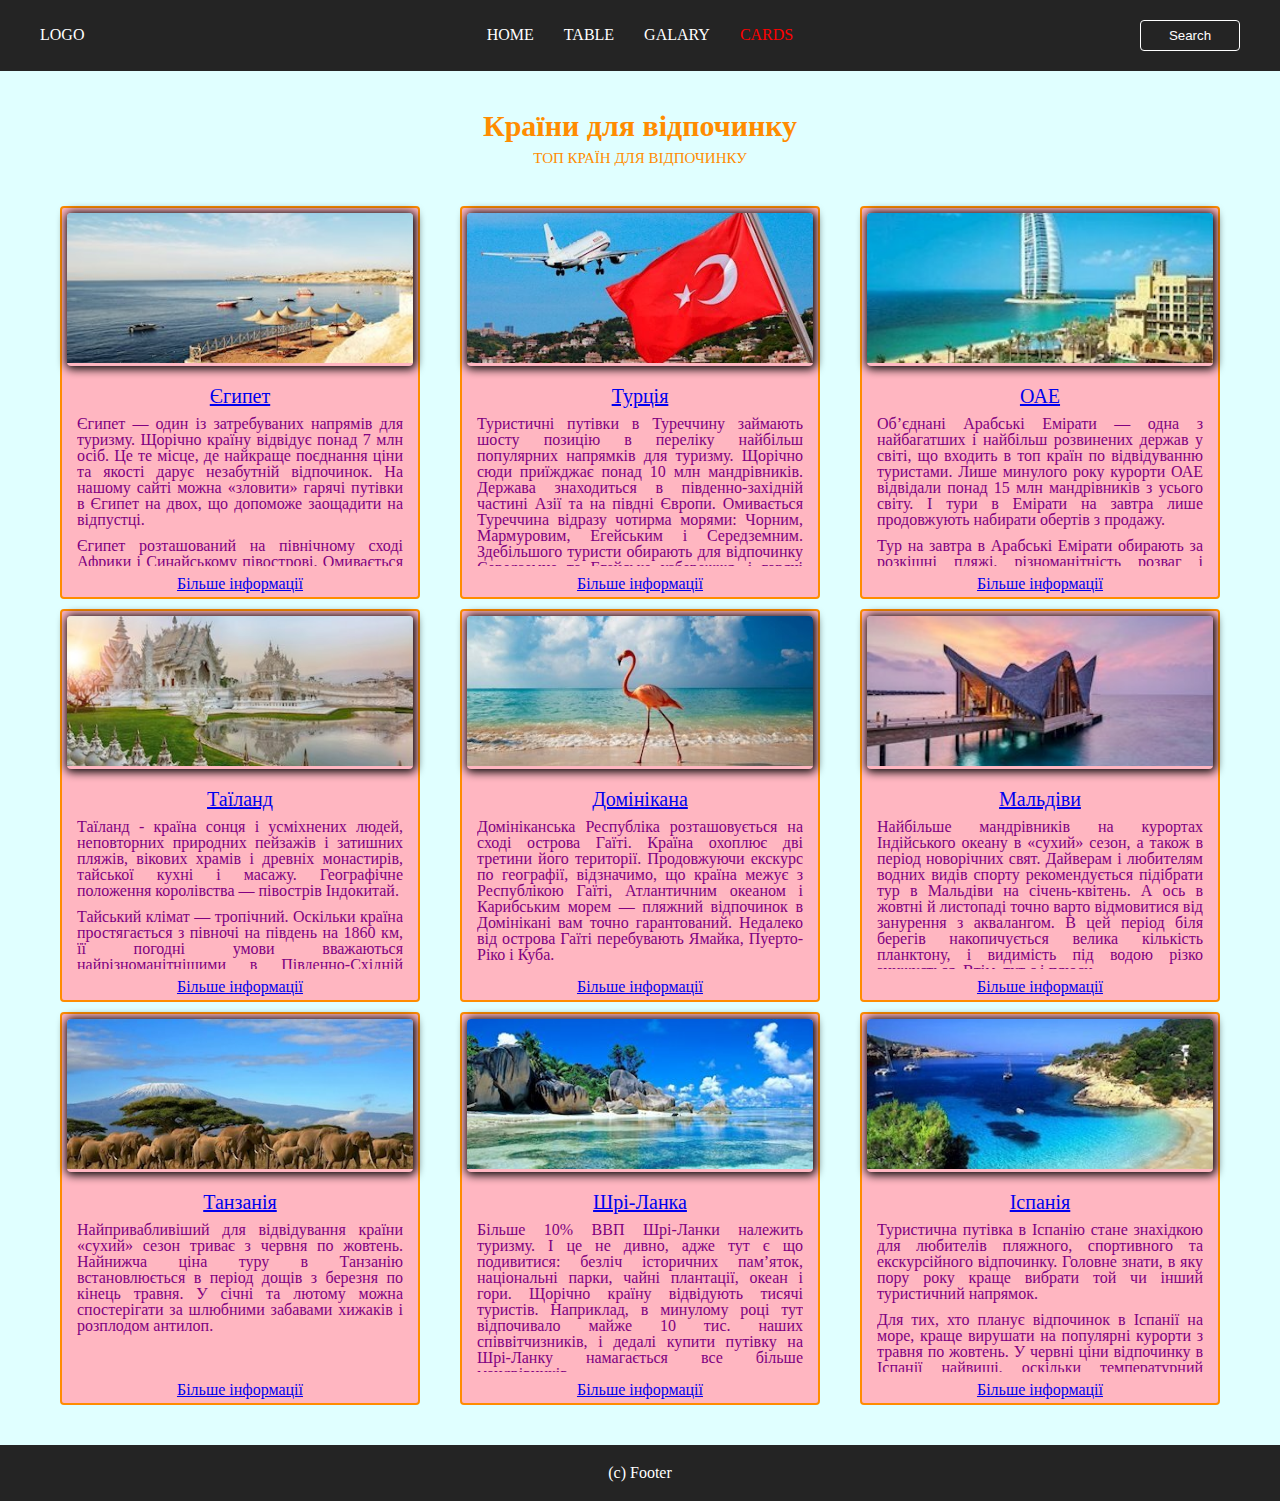
==== cards/index.html @ 5e24539f "Inline-block-practice" ====
<!DOCTYPE html>
<html lang="en">
  <head>
    <meta charset="UTF-8" />
    <meta http-equiv="X-UA-Compatible" content="IE=edge" />
    <meta name="viewport" content="width=device-width, initial-scale=1.0" />
    <title>Cards</title>
    <link rel="stylesheet" href="../css/style.css" />
  </head>
  <body>
    <div class="wrapper">
      <div class="header">
        <div class="container">
          <div class="logo">
            <a href="#">Logo</a>
          </div>
          <ul class="menu">
            <li><a href="../index.html">Home</a></li>
            <li><a href="#">Table</a></li>
            <li><a href="#">Galary</a></li>
            <li><a href="#" class="active">Cards</a></li>
          </ul>
          <div class="search">
            <button>Search</button>
          </div>
        </div>
      </div>

      <div class="container">
        <div class="title">
          <h1>Країни для відпочинку</h1>
          <p>ТОП країн для відпочинку</p>
        </div>

        <div class="box">
          <div class="card">
            <div class="tour-cards">
              <div class="image">
                <a href="https://www.poehalisnami.ua/ua/tour/egipet" target="_blank"
                  ><img
                    src="../images/Egypt.jpg"
                    width="350px"
                    height="150px"
                    alt="content image"
                /></a>
              </div>

              <div class="title-card">
               <a href="https://www.poehalisnami.ua/ua/tour/egipet" target="_blank"><h2>Єгипет</h2></a>
              </div>


              <div class="text">
                <p>
                    Єгипет — один із затребуваних напрямів для туризму. Щорічно країну відвідує понад 7 млн осіб. Це те місце, де найкраще поєднання ціни та якості дарує незабутній відпочинок. На нашому сайті можна «зловити» гарячі путівки в Єгипет на двох, що допоможе заощадити на відпустці.
                </p>
                <p>
                    Єгипет розташований на північному сході Африки і Синайському півострові. Омивається двома морями: Середземним і Червоним, що з’єднані між собою Суецьким каналом. Червоне море входить в десяток найчистіших морів на планеті. Тому дешеві путівки в Єгипет користуються попитом серед дайверів, які приїжджають сюди насолоджуватися пишністю багатого підводного світу.
                </p>
              </div>

              <div class="down-title">
                <a href="https://www.poehalisnami.ua/ua/tour/egipet" target="_blank"><h5>Більше інформації</h5></a>
              </div>
              
            </div>
          </div>

          <div class="card">
            <div class="tour-cards">
              <div class="image">
                <a href="https://www.poehalisnami.ua/ua/tour/turciya" target="_blank"
                  ><img
                    src="../images/Turkey.jpg"
                    width="350px"
                    height="150px"
                    alt="content image"
                /></a>
              </div>

              <div class="title-card">
               <a href="https://www.poehalisnami.ua/ua/tour/turciya" target="_blank"><h2>Турція</h2></a>
              </div>


              <div class="text">
                <p>
                    Туристичні путівки в Туреччину займають шосту позицію в переліку найбільш популярних напрямків для туризму. Щорічно сюди приїжджає понад 10 млн мандрівників. Держава знаходиться в південно-західній частині Азії та на півдні Європи. Омивається Туреччина відразу чотирма морями: Чорним, Мармуровим, Егейським і Середземним. Здебільшого туристи обирають для відпочинку Середземне та Егейське узбережжя, і гарячі тури в Турцію за цим напрямком користуються найвищім попитом.
                </p>

              </div>

              <div class="down-title">
                <a href="https://www.poehalisnami.ua/ua/tour/turciya" target="_blank"><h5>Більше інформації</h5></a>
              </div>
              
            </div>
          </div>

          <div class="card">
            <div class="tour-cards">
              <div class="image">
                <a href="https://www.poehalisnami.ua/ua/tour/oae" target="_blank"
                  ><img
                    src="../images/uae.jpg"
                    width="350px"
                    height="150px"
                    alt="content image"
                /></a>
              </div>

              <div class="title-card">
               <a href="https://www.poehalisnami.ua/ua/tour/oae" target="_blank"><h2>ОАЕ</h2></a>
              </div>


              <div class="text">
                <p>
                    Об’єднані Арабські Емірати — одна з найбагатших і найбільш розвинених держав у світі, що входить в топ країн по відвідуванню туристами. Лише минулого року курорти ОАЕ відвідали понад 15 млн мандрівників з усього світу. І тури в Емірати на завтра лише продовжують набирати обертів з продажу.
                </p>
                <p>
                    Тур на завтра в Арабські Емірати обирають за розкішні пляжі, різноманітність розваг і комфортабельні готелі на будь-який смак. Ознайомтеся з інформацією про кращі курорти заздалегідь, тоді якість відпочинку співпаде з вашими очікуваннями. 
                </p>
              </div>

              <div class="down-title">
                <a href="https://www.poehalisnami.ua/ua/tour/oae" target="_blank"><h5>Більше інформації</h5></a>
              </div>
              
            </div>
          </div>

          <div class="card">
            <div class="tour-cards">
              <div class="image">
                <a href="https://www.poehalisnami.ua/ua/tour/tailand" target="_blank"
                  ><img
                    src="../images/Tai.jpg"
                    width="350px"
                    height="150px"
                    alt="content image"
                /></a>
              </div>

              <div class="title-card">
               <a href="https://www.poehalisnami.ua/ua/tour/tailand" target="_blank"><h2>Таїланд</h2></a>
              </div>


              <div class="text">
                <p>
                  Таїланд - країна сонця і усміхнених людей, неповторних природних пейзажів і затишних пляжів, вікових храмів і древніх монастирів, тайської кухні і масажу. Географічне положення королівства — півострів Індокитай.
                </p>
                <p>
                  Тайський клімат — тропічний. Оскільки країна простягається з півночі на південь на 1860 км, її погодні умови вважаються найрізноманітнішими в Південно-Східній Азії.Тобто при бажанні можна купити тур на завтра в Таїланд в будь-який час року і потрапити на хорошу погоду. Головне — правильно вибрати курорт.
                </p>
              </div>

              <div class="down-title">
                <a href="https://www.poehalisnami.ua/ua/tour/tailand" target="_blank"><h5>Більше інформації</h5></a>
              </div>
              
            </div>
          </div>

          <div class="card">
            <div class="tour-cards">
              <div class="image">
                <a href="https://www.poehalisnami.ua/ua/tour/dominikana" target="_blank"
                  ><img
                    src="../images/Dominicana.jpg"
                    width="350px"
                    height="150px"
                    alt="content image"
                /></a>
              </div>

              <div class="title-card">
               <a href="https://www.poehalisnami.ua/ua/tour/dominikana" target="_blank"><h2>Домінікана</h2></a>
              </div>


              <div class="text">
                <p>
                    Домініканська Республіка розташовується на сході острова Гаїті. Країна охоплює дві третини його території. Продовжуючи екскурс по географії, відзначимо, що країна межує з Республікою Гаїті, Атлантичним океаном і Карибським морем — пляжний відпочинок в Домінікані вам точно гарантований. Недалеко від острова Гаїті перебувають Ямайка, Пуерто-Ріко і Куба.
                </p>
                <p>
                    Відмінна риса Домінікани — унікальна культура, яка сформувалася під впливом традицій таких країн, як Африка, Іспанія і Вест-Індія. Завдяки цьому і багатьом іншим особливостям регіону гарячі путівки в Домінікану «все включено» користуються високим попитом.
                </p>
              </div>

              <div class="down-title">
                <a href="https://www.poehalisnami.ua/ua/tour/dominikana" target="_blank"><h5>Більше інформації</h5></a>
              </div>
              
            </div>
          </div>

          <div class="card">
            <div class="tour-cards">
              <div class="image">
                <a href="https://www.poehalisnami.ua/ua/tour/maldivy" target="_blank"
                  ><img
                    src="../images/Maldives.jpg"
                    width="350px"
                    height="150px"
                    alt="content image"
                /></a>
              </div>

              <div class="title-card">
               <a href="https://www.poehalisnami.ua/ua/tour/maldivy" target="_blank"><h2>Мальдіви</h2></a>
              </div>


              <div class="text">
                <p>
                    Найбільше мандрівників на курортах Індійського океану в «сухий» сезон, а також в період новорічних свят. Дайверам і любителям водних видів спорту рекомендується підібрати тур в Мальдіви на січень-квітень. А ось в жовтні й листопаді точно варто відмовитися від занурення з аквалангом. В цей період біля берегів накопичується велика кількість планктону, і видимість під водою різко знижується. Втім, тут є і плюси. 
                </p>
              </div>

              <div class="down-title">
                <a href="https://www.poehalisnami.ua/ua/tour/maldivy" target="_blank"><h5>Більше інформації</h5></a>
              </div>
              
            </div>
          </div>

          <div class="card">
            <div class="tour-cards">
              <div class="image">
                <a href="https://www.poehalisnami.ua/ua/tour/tanzaniya" target="_blank"
                  ><img
                    src="../images/Tansania.jpg"
                    width="350px"
                    height="150px"
                    alt="content image"
                /></a>
              </div>

              <div class="title-card">
               <a href="https://www.poehalisnami.ua/ua/tour/tanzaniya" target="_blank"><h2>Танзанія</h2></a>
              </div>


              <div class="text">
                <p>
                    Найпривабливіший для відвідування країни «сухий» сезон триває з червня по жовтень. Найнижча ціна туру в Танзанію встановлюється в період дощів з березня по кінець травня. У січні та лютому можна спостерігати за шлюбними забавами хижаків і розплодом антилоп.
                </p>
              </div>

              <div class="down-title">
                <a href="https://www.poehalisnami.ua/ua/tour/tanzaniya" target="_blank"><h5>Більше інформації</h5></a>
              </div>
              
            </div>
          </div>

          <div class="card">
            <div class="tour-cards">
              <div class="image">
                <a href="https://www.poehalisnami.ua/ua/tour/shri-lanka" target="_blank"
                  ><img
                    src="../images/Shri-Lanka.jpg"
                    width="350px"
                    height="150px"
                    alt="content image"
                /></a>
              </div>

              <div class="title-card">
               <a href="https://www.poehalisnami.ua/ua/tour/shri-lanka" target="_blank"><h2>Шрі-Ланка</h2></a>
              </div>


              <div class="text">
                <p>
                    Більше 10% ВВП Шрі-Ланки належить туризму. І це не дивно, адже тут є що подивитися: безліч історичних пам’яток, національні парки, чайні плантації, океан і гори. Щорічно країну відвідують тисячі туристів. Наприклад, в минулому році тут відпочивало майже 10 тис. наших співвітчизників, і дедалі купити путівку на Шрі-Ланку намагається все більше мандрівників.
                </p>
                <p>
                    Розташована держава на однойменному острові поблизу Індостану. Омивається Індійським океаном, Лаккадівським морем, Бенгальською затокою і двома протоками. 
                </p>
              </div>

              <div class="down-title">
                <a href="https://www.poehalisnami.ua/ua/tour/shri-lanka" target="_blank"><h5>Більше інформації</h5></a>
              </div>
              
            </div>
          </div>

          <div class="card">
            <div class="tour-cards">
              <div class="image">
                <a href="https://www.poehalisnami.ua/ua/tour/ispaniya" target="_blank"
                  ><img
                    src="../images/Spain.jpg"
                    width="350px"
                    height="150px"
                    alt="content image"
                /></a>
              </div>

              <div class="title-card">
               <a href="https://www.poehalisnami.ua/ua/tour/ispaniya" target="_blank"><h2>Іспанія</h2></a>
              </div>


              <div class="text">
                <p>
                    Туристична путівка в Іспанію стане знахідкою для любителів пляжного, спортивного та екскурсійного відпочинку. Головне знати, в яку пору року краще вибрати той чи інший туристичний напрямок.
                </p>
                <p>
                    Для тих, хто планує відпочинок в Іспанії на море, краще вирушати на популярні курорти з травня по жовтень. У червні ціни відпочинку в Іспанії найвищі, оскільки температурний режим води (+ 21 °С ... 23 °С) і повітря (до +30 °С) найбільш сприятливий. Найспекотніші місяці — липень і серпень. У першій половині весни часто бувають дощі. Показники термометра в цей період становлять до +20 °С на півдні країни, в північних регіонах на 3-5 °С прохолодніше. Для екскурсійного відпочинку вибирайте початок осені. Гірськолижний сезон триває з середини грудня по квітень. Гарячі путівки в Іспанію найчастіше з’являються в низький туристичний сезон — в жовтні і квітні.
                </p>
              </div>

              <div class="down-title">
                <a href="https://www.poehalisnami.ua/ua/tour/ispaniya" target="_blank"><h5>Більше інформації</h5></a>
              </div>
              
            </div>
          </div>

         </div>
        </div>

        <div class="footer">
            <div class="container">(c) Footer</div>
          </div>

    </div>
  </body>
</html>
---- css/style.css ----
@import url('reset.css');

.wrapper {
    background: lightcyan;
}

/* Header */
.header {
    background: #242424;
    color: #fff;
    padding: 20px;
    margin-bottom: 40px;
}

.header .container {
    font-size: 0;
}

.logo, .menu, .search {
    font-size: 16px;
    display: inline-block;
}

.logo, .search {
    width: 100px;
}

.logo a {
    text-transform: uppercase;
    color: #fff;
    text-decoration: none;
}

.menu {
    font-size: 0;
    width: 1000px;
    text-align: center;
}
.menu li {
display: inline-block;
font-size: 16px;
}

.menu li + li {
    margin-left: 30px;
}

.menu li a {
    color: #fff;
    text-decoration: none;
    text-transform: uppercase;
}
.menu li a.active {
    color: red;
}

.search button {
    width: 100px;
    color: #fff;
    padding: 7px 10px;
    border: 1px solid #fff;
    border-radius: 4px;
    background: transparent;
    
}

button {
    cursor: pointer;
}


/* ________________________________________________________ */

/* Footer */

.footer {
    padding: 20px 0;
    background: #242424;
    text-align: center;
    color: #fff;
    margin-top: 50px;
}

/* ________________________________________________________ */

.container {
    width: 1200px;
    margin: 0 auto;

}

.box {
    font-size: 0;
}

.child {
    display: inline-block;
    width: 300px;
    background: red;
    font-size: 20px;
}

.child {
    padding: 20px;
}

.child-card {
    border: 2px solid gray;
    background: lightblue;
    border-radius: 4px;
    padding: 5px;
}

.child + div {
    background: blue;
}

.child + div + div {
    background: pink;
}

.child + div + div + div {
    background: yellow;
}

/* Homework_6 */

.title {
    color: darkorange; 
    text-align: center;
    font-size: 30px;
    font-weight: bold;
    
}

.title > p {
    font-size: 15px;
    font-weight: 400;
    margin: 10px 0 20px 0;
    text-transform: uppercase;
}

.title-card {
    color: #242424;
    text-align: center;
    margin-bottom: 10px;
}

.down-title {
    /* color: darkblue; */
    text-align: center;
    font-size: 16px;
    margin-top: 10px;
}

.card {
    display: inline-block;
    width: 400px;
    height: 300px;
    /* background: #f; */
    font-size: 20px;

}

.card {
    padding: 20px;
}

.tour-cards {
    border: 2px solid darkorange;
    background: lightpink;
    color: purple;
    border-radius: 4px;
    padding: 5px;
}

.text {
    height: 150px;
    font-size: 16px;
    overflow: hidden;
    text-align: justify;
    margin: 0 10px 10px 10px;

}

p + p {
    margin-top: 10px;
}

/* Image */

.image {
    width: 100%;
    height: 100%;
    overflow: hidden;
    border-radius: 4px;
    box-shadow: 1px 1px 10px 2px #000;
    margin-bottom: 20px;
}

.image img {
    object-fit: cover;
}

/* _____________________________________- */

/* ______________________________________________________ */
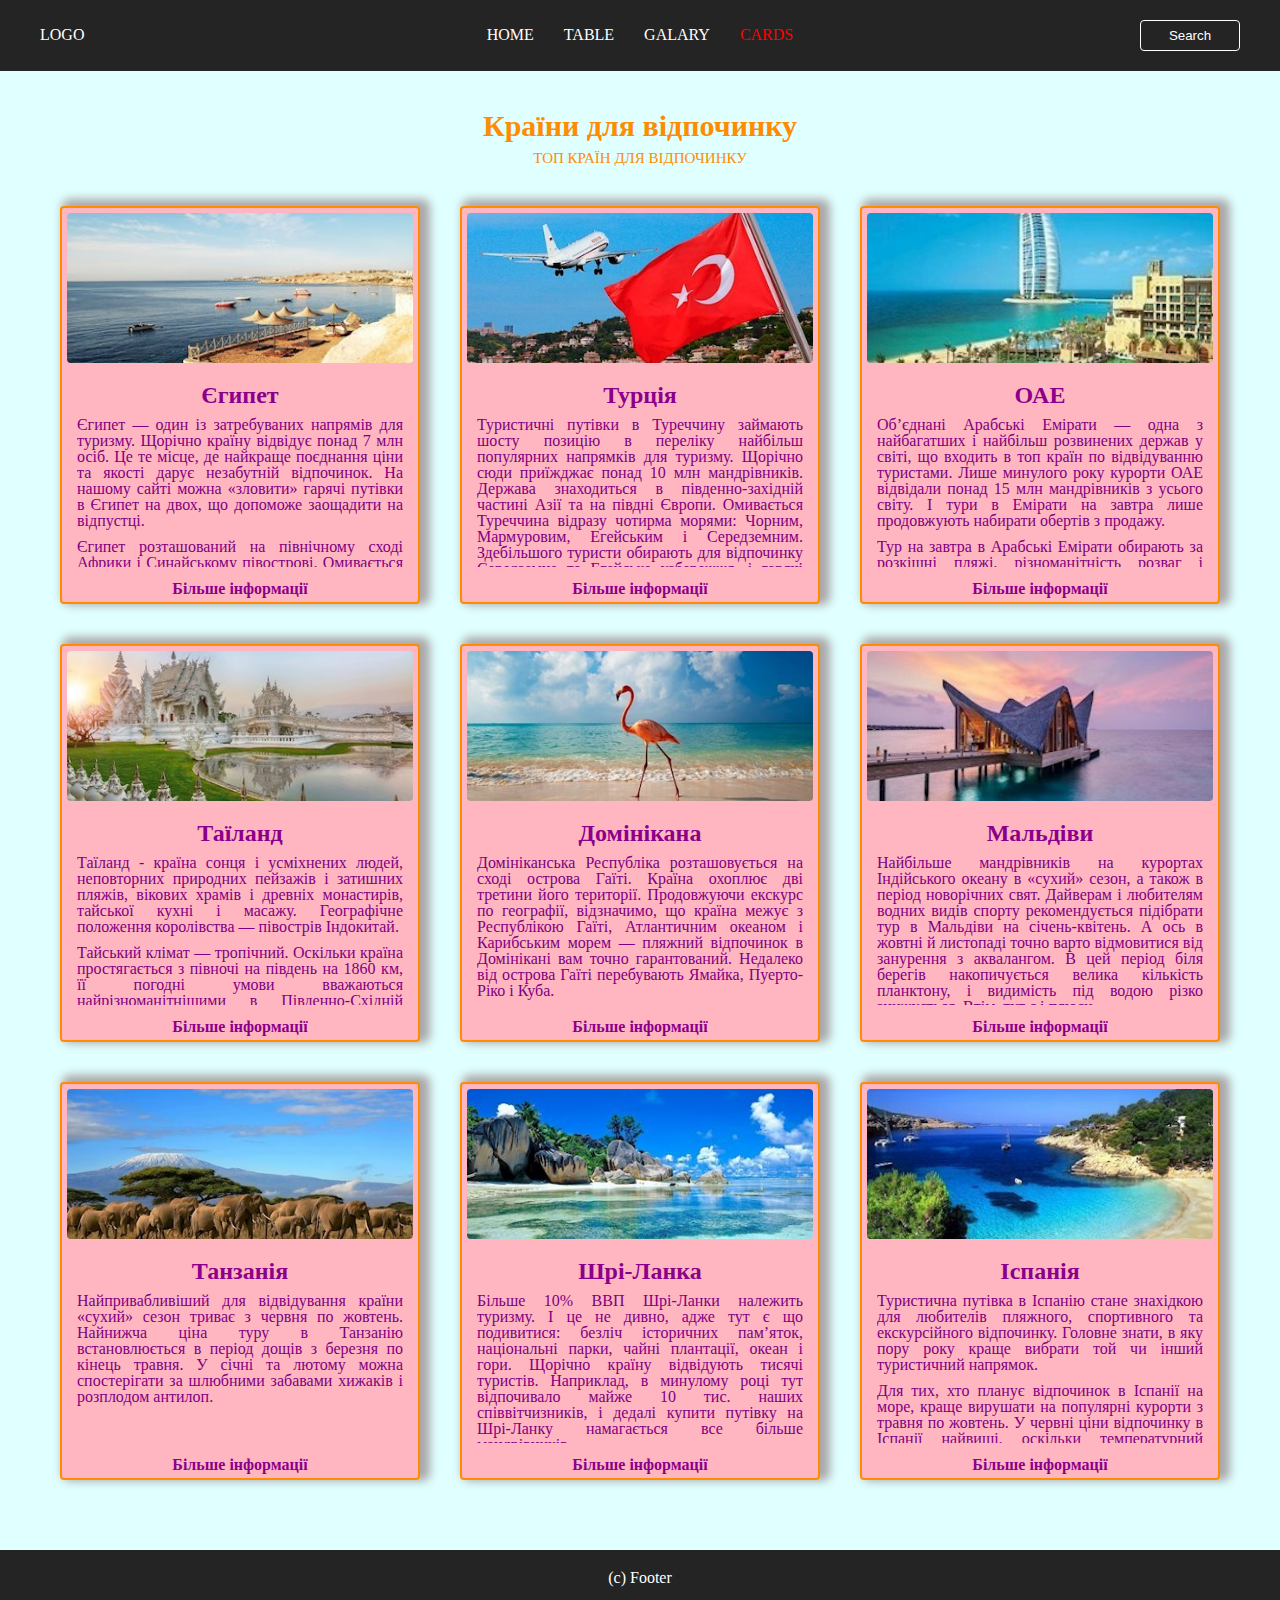
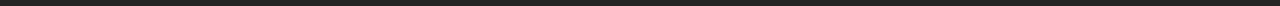
==== commit 7f538a9a: "fixed bugs" ====
--- a/cards/index.html
+++ b/cards/index.html
@@ -35,19 +35,18 @@
         <div class="box">
           <div class="card">
             <div class="tour-cards">
-              <div class="image">
-                <a href="https://www.poehalisnami.ua/ua/tour/egipet" target="_blank"
+                <a class="image" href="https://www.poehalisnami.ua/ua/tour/egipet" target="_blank"
                   ><img
                     src="../images/Egypt.jpg"
-                    width="350px"
-                    height="150px"
-                    alt="content image"
-                /></a>
-              </div>
-
-              <div class="title-card">
-               <a href="https://www.poehalisnami.ua/ua/tour/egipet" target="_blank"><h2>Єгипет</h2></a>
-              </div>
+                    width="350"
+                    height="150"
+                    alt="content image"
+                /></a>
+
+
+              <h2 class="title-card">
+               <a href="https://www.poehalisnami.ua/ua/tour/egipet" target="_blank">Єгипет</a>
+              </h2>
 
 
               <div class="text">
@@ -59,28 +58,27 @@
                 </p>
               </div>
 
-              <div class="down-title">
-                <a href="https://www.poehalisnami.ua/ua/tour/egipet" target="_blank"><h5>Більше інформації</h5></a>
-              </div>
-              
-            </div>
-          </div>
-
-          <div class="card">
-            <div class="tour-cards">
-              <div class="image">
-                <a href="https://www.poehalisnami.ua/ua/tour/turciya" target="_blank"
+
+                <a class="down-title" href="https://www.poehalisnami.ua/ua/tour/egipet" target="_blank">Більше інформації</a>
+
+              
+            </div>
+          </div>
+
+          <div class="card">
+            <div class="tour-cards">
+
+                <a class="image" href="https://www.poehalisnami.ua/ua/tour/turciya" target="_blank"
                   ><img
                     src="../images/Turkey.jpg"
-                    width="350px"
-                    height="150px"
-                    alt="content image"
-                /></a>
-              </div>
-
-              <div class="title-card">
-               <a href="https://www.poehalisnami.ua/ua/tour/turciya" target="_blank"><h2>Турція</h2></a>
-              </div>
+                    width="350"
+                    height="150"
+                    alt="content image"
+                /></a>
+
+              <h2 class="title-card">
+               <a href="https://www.poehalisnami.ua/ua/tour/turciya" target="_blank">Турція</a>
+              </h2>
 
 
               <div class="text">
@@ -90,28 +88,27 @@
 
               </div>
 
-              <div class="down-title">
-                <a href="https://www.poehalisnami.ua/ua/tour/turciya" target="_blank"><h5>Більше інформації</h5></a>
-              </div>
-              
-            </div>
-          </div>
-
-          <div class="card">
-            <div class="tour-cards">
-              <div class="image">
-                <a href="https://www.poehalisnami.ua/ua/tour/oae" target="_blank"
+
+                <a class="down-title" href="https://www.poehalisnami.ua/ua/tour/turciya" target="_blank">Більше інформації</a>
+
+              
+            </div>
+          </div>
+
+          <div class="card">
+            <div class="tour-cards">
+
+                <a class="image" href="https://www.poehalisnami.ua/ua/tour/oae" target="_blank"
                   ><img
                     src="../images/uae.jpg"
-                    width="350px"
-                    height="150px"
-                    alt="content image"
-                /></a>
-              </div>
-
-              <div class="title-card">
-               <a href="https://www.poehalisnami.ua/ua/tour/oae" target="_blank"><h2>ОАЕ</h2></a>
-              </div>
+                    width="350"
+                    height="150"
+                    alt="content image"
+                /></a>
+
+              <h2 class="title-card">
+               <a href="https://www.poehalisnami.ua/ua/tour/oae" target="_blank">ОАЕ</a>
+              </h2>
 
 
               <div class="text">
@@ -123,28 +120,26 @@
                 </p>
               </div>
 
-              <div class="down-title">
-                <a href="https://www.poehalisnami.ua/ua/tour/oae" target="_blank"><h5>Більше інформації</h5></a>
-              </div>
-              
-            </div>
-          </div>
-
-          <div class="card">
-            <div class="tour-cards">
-              <div class="image">
-                <a href="https://www.poehalisnami.ua/ua/tour/tailand" target="_blank"
+
+                <a class="down-title" href="https://www.poehalisnami.ua/ua/tour/oae" target="_blank">Більше інформації</a>
+
+              
+            </div>
+          </div>
+
+          <div class="card">
+            <div class="tour-cards">
+                <a class="image" href="https://www.poehalisnami.ua/ua/tour/tailand" target="_blank"
                   ><img
                     src="../images/Tai.jpg"
-                    width="350px"
-                    height="150px"
-                    alt="content image"
-                /></a>
-              </div>
-
-              <div class="title-card">
-               <a href="https://www.poehalisnami.ua/ua/tour/tailand" target="_blank"><h2>Таїланд</h2></a>
-              </div>
+                    width="350"
+                    height="150"
+                    alt="content image"
+                /></a>
+
+              <h2 class="title-card">
+               <a href="https://www.poehalisnami.ua/ua/tour/tailand" target="_blank">Таїланд</a>
+              </h2>
 
 
               <div class="text">
@@ -156,28 +151,24 @@
                 </p>
               </div>
 
-              <div class="down-title">
-                <a href="https://www.poehalisnami.ua/ua/tour/tailand" target="_blank"><h5>Більше інформації</h5></a>
-              </div>
-              
-            </div>
-          </div>
-
-          <div class="card">
-            <div class="tour-cards">
-              <div class="image">
-                <a href="https://www.poehalisnami.ua/ua/tour/dominikana" target="_blank"
+                <a class="down-title" href="https://www.poehalisnami.ua/ua/tour/tailand" target="_blank">Більше інформації</a>
+              
+            </div>
+          </div>
+
+          <div class="card">
+            <div class="tour-cards">
+                <a class="image" href="https://www.poehalisnami.ua/ua/tour/dominikana" target="_blank"
                   ><img
                     src="../images/Dominicana.jpg"
-                    width="350px"
-                    height="150px"
-                    alt="content image"
-                /></a>
-              </div>
-
-              <div class="title-card">
-               <a href="https://www.poehalisnami.ua/ua/tour/dominikana" target="_blank"><h2>Домінікана</h2></a>
-              </div>
+                    width="350"
+                    height="150"
+                    alt="content image"
+                /></a>
+
+              <h2 class="title-card">
+               <a href="https://www.poehalisnami.ua/ua/tour/dominikana" target="_blank">Домінікана</a>
+              </h2>
 
 
               <div class="text">
@@ -189,28 +180,24 @@
                 </p>
               </div>
 
-              <div class="down-title">
-                <a href="https://www.poehalisnami.ua/ua/tour/dominikana" target="_blank"><h5>Більше інформації</h5></a>
-              </div>
-              
-            </div>
-          </div>
-
-          <div class="card">
-            <div class="tour-cards">
-              <div class="image">
-                <a href="https://www.poehalisnami.ua/ua/tour/maldivy" target="_blank"
+                <a class="down-title" href="https://www.poehalisnami.ua/ua/tour/dominikana" target="_blank">Більше інформації</a>
+              
+            </div>
+          </div>
+
+          <div class="card">
+            <div class="tour-cards">
+                <a class="image" href="https://www.poehalisnami.ua/ua/tour/maldivy" target="_blank"
                   ><img
                     src="../images/Maldives.jpg"
-                    width="350px"
-                    height="150px"
-                    alt="content image"
-                /></a>
-              </div>
-
-              <div class="title-card">
-               <a href="https://www.poehalisnami.ua/ua/tour/maldivy" target="_blank"><h2>Мальдіви</h2></a>
-              </div>
+                    width="350"
+                    height="150"
+                    alt="content image"
+                /></a>
+
+              <h2 class="title-card">
+               <a href="https://www.poehalisnami.ua/ua/tour/maldivy" target="_blank">Мальдіви</a>
+              </h2>
 
 
               <div class="text">
@@ -219,28 +206,24 @@
                 </p>
               </div>
 
-              <div class="down-title">
-                <a href="https://www.poehalisnami.ua/ua/tour/maldivy" target="_blank"><h5>Більше інформації</h5></a>
-              </div>
-              
-            </div>
-          </div>
-
-          <div class="card">
-            <div class="tour-cards">
-              <div class="image">
-                <a href="https://www.poehalisnami.ua/ua/tour/tanzaniya" target="_blank"
+                <a class="down-title" href="https://www.poehalisnami.ua/ua/tour/maldivy" target="_blank">Більше інформації</a>
+              
+            </div>
+          </div>
+
+          <div class="card">
+            <div class="tour-cards">
+                <a class="image" href="https://www.poehalisnami.ua/ua/tour/tanzaniya" target="_blank"
                   ><img
                     src="../images/Tansania.jpg"
-                    width="350px"
-                    height="150px"
-                    alt="content image"
-                /></a>
-              </div>
-
-              <div class="title-card">
-               <a href="https://www.poehalisnami.ua/ua/tour/tanzaniya" target="_blank"><h2>Танзанія</h2></a>
-              </div>
+                    width="350"
+                    height="150"
+                    alt="content image"
+                /></a>
+
+              <h2 class="title-card">
+               <a href="https://www.poehalisnami.ua/ua/tour/tanzaniya" target="_blank">Танзанія</a>
+              </h2>
 
 
               <div class="text">
@@ -249,28 +232,24 @@
                 </p>
               </div>
 
-              <div class="down-title">
-                <a href="https://www.poehalisnami.ua/ua/tour/tanzaniya" target="_blank"><h5>Більше інформації</h5></a>
-              </div>
-              
-            </div>
-          </div>
-
-          <div class="card">
-            <div class="tour-cards">
-              <div class="image">
-                <a href="https://www.poehalisnami.ua/ua/tour/shri-lanka" target="_blank"
+                <a class="down-title" href="https://www.poehalisnami.ua/ua/tour/tanzaniya" target="_blank">Більше інформації</a>
+              
+            </div>
+          </div>
+
+          <div class="card">
+            <div class="tour-cards">
+                <a class="image" href="https://www.poehalisnami.ua/ua/tour/shri-lanka" target="_blank"
                   ><img
                     src="../images/Shri-Lanka.jpg"
                     width="350px"
                     height="150px"
                     alt="content image"
                 /></a>
-              </div>
-
-              <div class="title-card">
-               <a href="https://www.poehalisnami.ua/ua/tour/shri-lanka" target="_blank"><h2>Шрі-Ланка</h2></a>
-              </div>
+
+              <h2 class="title-card">
+               <a href="https://www.poehalisnami.ua/ua/tour/shri-lanka" target="_blank">Шрі-Ланка</a>
+              </h2>
 
 
               <div class="text">
@@ -282,28 +261,24 @@
                 </p>
               </div>
 
-              <div class="down-title">
-                <a href="https://www.poehalisnami.ua/ua/tour/shri-lanka" target="_blank"><h5>Більше інформації</h5></a>
-              </div>
-              
-            </div>
-          </div>
-
-          <div class="card">
-            <div class="tour-cards">
-              <div class="image">
-                <a href="https://www.poehalisnami.ua/ua/tour/ispaniya" target="_blank"
+                <a class="down-title" href="https://www.poehalisnami.ua/ua/tour/shri-lanka" target="_blank">Більше інформації</a>
+              
+            </div>
+          </div>
+
+          <div class="card">
+            <div class="tour-cards">
+                <a class="image" href="https://www.poehalisnami.ua/ua/tour/ispaniya" target="_blank"
                   ><img
                     src="../images/Spain.jpg"
                     width="350px"
                     height="150px"
                     alt="content image"
                 /></a>
-              </div>
-
-              <div class="title-card">
-               <a href="https://www.poehalisnami.ua/ua/tour/ispaniya" target="_blank"><h2>Іспанія</h2></a>
-              </div>
+
+              <h2 class="title-card">
+               <a href="https://www.poehalisnami.ua/ua/tour/ispaniya" target="_blank">Іспанія</a>
+              </h2>
 
 
               <div class="text">
@@ -314,10 +289,9 @@
                     Для тих, хто планує відпочинок в Іспанії на море, краще вирушати на популярні курорти з травня по жовтень. У червні ціни відпочинку в Іспанії найвищі, оскільки температурний режим води (+ 21 °С ... 23 °С) і повітря (до +30 °С) найбільш сприятливий. Найспекотніші місяці — липень і серпень. У першій половині весни часто бувають дощі. Показники термометра в цей період становлять до +20 °С на півдні країни, в північних регіонах на 3-5 °С прохолодніше. Для екскурсійного відпочинку вибирайте початок осені. Гірськолижний сезон триває з середини грудня по квітень. Гарячі путівки в Іспанію найчастіше з’являються в низький туристичний сезон — в жовтні і квітні.
                 </p>
               </div>
-
-              <div class="down-title">
-                <a href="https://www.poehalisnami.ua/ua/tour/ispaniya" target="_blank"><h5>Більше інформації</h5></a>
-              </div>
+              
+                <a class="down-title" href="https://www.poehalisnami.ua/ua/tour/ispaniya" target="_blank">Більше інформації</a>
+                
               
             </div>
           </div>
--- a/css/style.css
+++ b/css/style.css
@@ -141,24 +141,33 @@
 }
 
 .title-card {
-    color: #242424;
+    color: darkmagenta;
     text-align: center;
     margin-bottom: 10px;
+    font-size: 24px;
+    font-weight: 700;
+}
+
+.title-card a {
+    color: inherit;
+    text-decoration: none;
+
 }
 
 .down-title {
-    /* color: darkblue; */
+    color: darkmagenta;
     text-align: center;
     font-size: 16px;
+    font-weight: 600;
     margin-top: 10px;
+    text-decoration: none;
 }
 
 .card {
     display: inline-block;
     width: 400px;
-    height: 300px;
-    /* background: #f; */
     font-size: 20px;
+    text-align: center;
 
 }
 
@@ -172,6 +181,7 @@
     color: purple;
     border-radius: 4px;
     padding: 5px;
+    box-shadow: 6px -3px 10px 4px rgb(171, 167, 167);
 }
 
 .text {
@@ -190,16 +200,17 @@
 /* Image */
 
 .image {
+    display: block;
+    height: 150px;
+    overflow: hidden;
+    border-radius: 4px;
+    margin-bottom: 20px;
+}
+
+.image img {
+    object-fit: cover;
     width: 100%;
     height: 100%;
-    overflow: hidden;
-    border-radius: 4px;
-    box-shadow: 1px 1px 10px 2px #000;
-    margin-bottom: 20px;
-}
-
-.image img {
-    object-fit: cover;
 }
 
 /* _____________________________________- */
